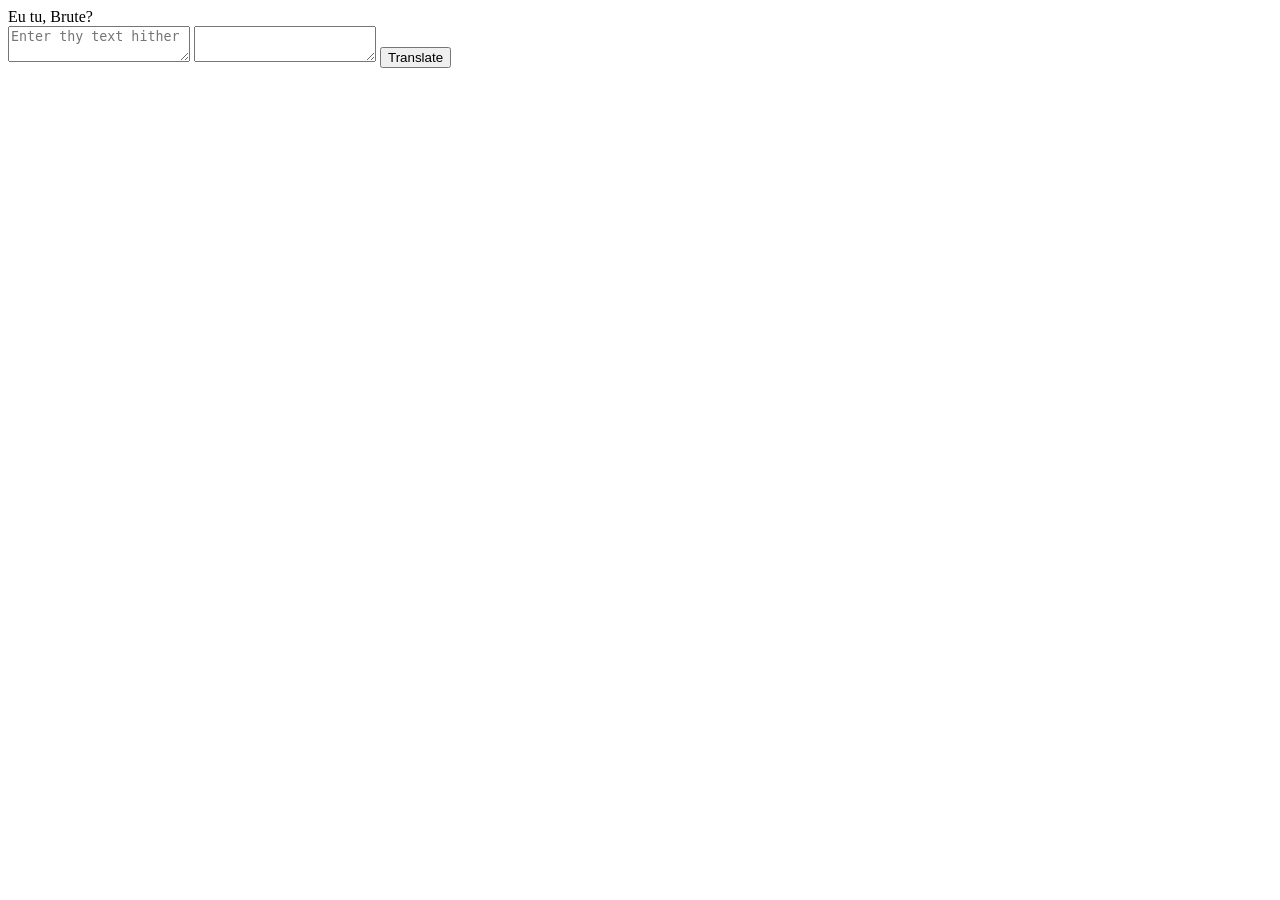
==== index.html @ 6b6f91af "feat: added input, button, output areas" ====
<!DOCTYPE html>
<html lang="en">
<head>
    <meta charset="UTF-8">
    <meta name="viewport" content="width=device-width, initial-scale=1.0">
    <meta http-equiv="X-UA-Compatible" content="ie=edge">
    <link href="style.css" rel="stylesheet">
    <link href="images/icon-3.png" rel="shortcut icon" type="image/jpg">
    <title>Eu tu, Brute?</title>
</head>
<body>

    <div class="container-center">
        <div class="hero-text">Eu tu, Brute?</div>
        <textarea class="text-input" placeholder="Enter thy text hither "></textarea>
        <textarea class="text-output"></textarea>
        <button class="button btn-translate">Translate</button>
    </div>
    
    <script src="app.js"></script>
</body>
</html>
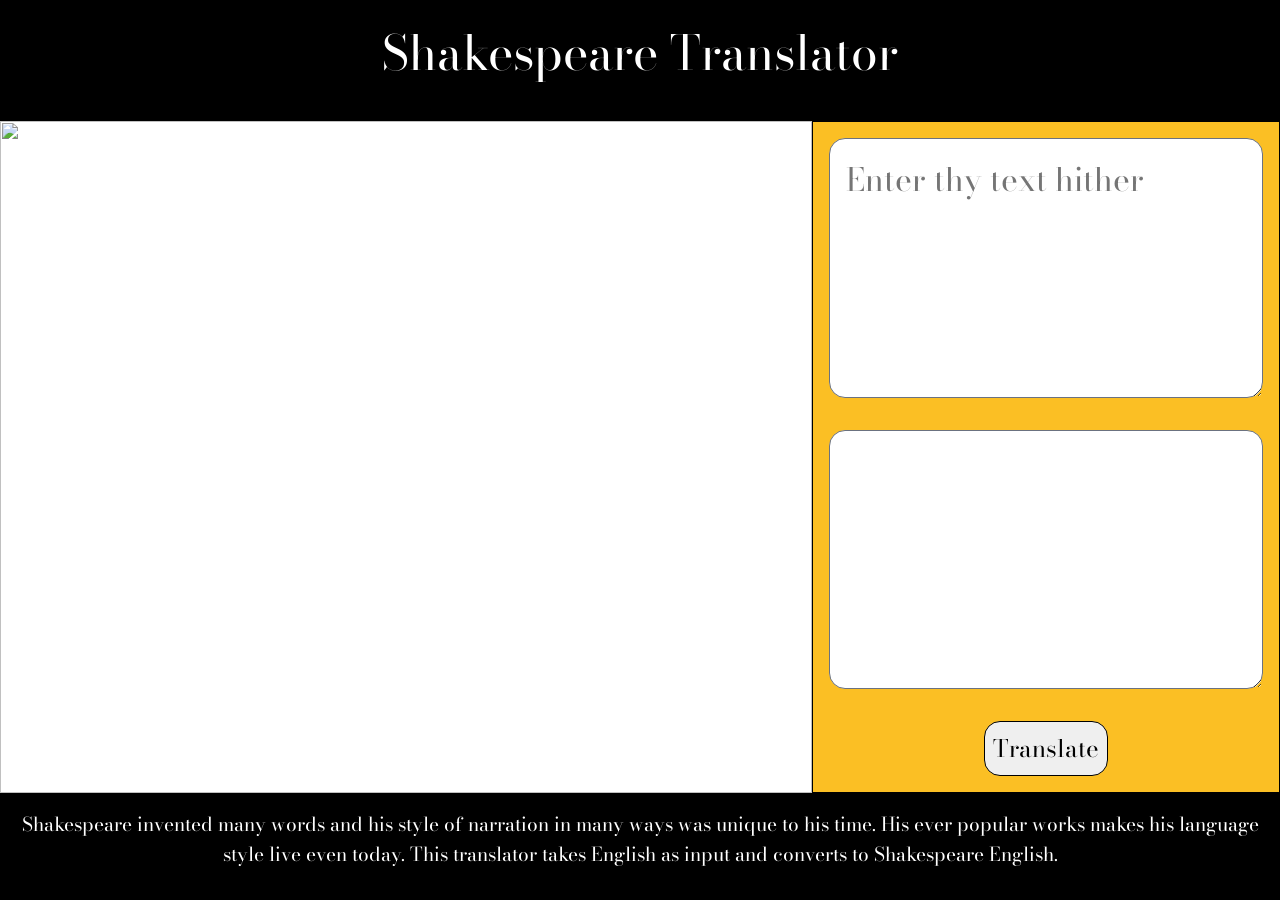
==== commit a25b5423: "style: added flex layout in body and form" ====
--- a/index.html
+++ b/index.html
@@ -1,5 +1,6 @@
 <!DOCTYPE html>
 <html lang="en">
+
 <head>
     <meta charset="UTF-8">
     <meta name="viewport" content="width=device-width, initial-scale=1.0">
@@ -8,15 +9,30 @@
     <link href="images/icon-3.png" rel="shortcut icon" type="image/jpg">
     <title>Eu tu, Brute?</title>
 </head>
+
 <body>
 
-    <div class="container-center">
-        <div class="hero-text">Eu tu, Brute?</div>
-        <textarea class="text-input" placeholder="Enter thy text hither "></textarea>
-        <textarea class="text-output"></textarea>
-        <button class="button btn-translate">Translate</button>
+    <header>
+        <div class="hero-text">Shakespeare Translator
+        </div>
+    </header>
+
+    <div class="flex-container">
+        <div class="hero-image">
+            <img src="https://i.pinimg.com/originals/b6/a6/86/b6a686903e73230676f6750f3a5af5c3.jpg">
+        </div>
+        <div class="form">
+            <textarea class="text-input" placeholder="Enter thy text hither "></textarea>
+            <textarea class="text-output"></textarea>
+            <button class="button btn-translate">Translate</button>
+        </div>
     </div>
-    
+
+    <footer class="footer">
+        Shakespeare invented many words and his style of narration in many ways was unique to his time. His ever popular works makes his language style live even today. This translator takes English as input and converts to Shakespeare English.
+    </footer>
+
     <script src="app.js"></script>
 </body>
+
 </html>
--- a/style.css
+++ b/style.css
@@ -0,0 +1,99 @@
+@import url('https://fonts.googleapis.com/css2?family=Bodoni+Moda:wght@600&display=swap');
+
+
+
+:root {
+    --primary-color: black;
+    --dark-gray: #6B7280; 
+    --background-color: #FBBF24;
+}
+
+html, body {
+    height: 100%;
+}
+
+body {
+    margin: 0;
+    font-family: 'Bodoni Moda', serif;
+    display: flex;
+    flex-flow: column;
+}
+
+header {
+    flex: 1;
+    background-color: var(--primary-color);
+    color: white;
+    padding: 1rem;
+    text-align: center;
+    padding-top: 0px;
+}
+
+
+.hero-text {
+    font-size: 3rem;
+    margin: 1rem;
+}
+
+
+.flex-container {
+    flex: 9;
+    display: flex;
+    flex-flow: row wrap;
+}
+
+.hero-image {
+    flex: 4 500px;
+}
+
+.hero-image img {
+    width: 100%;
+    height: 100%;
+}
+
+.form {
+    flex: 1;
+    display: flex;
+    flex-wrap: wrap;
+    border: 1px solid black;
+    background-color:var(--background-color);
+    flex-direction: column;
+    align-items: center;
+    justify-content: space-around;
+}
+
+
+.button {
+    border: 1px solid var(--primary-color);
+    border-radius: 1rem;
+    font-family: inherit;
+    font-size: 1.5rem;
+    padding: 0.5rem;
+    margin: 1rem 0;
+}
+
+
+.text-input, .text-output {
+    flex: 1;
+    width: 400px;
+    height: 100px;
+    border: 1px solid var(--dark-gray);
+    border-radius: 1rem;
+    margin: 1rem;
+    padding: 1rem;
+    font-family: inherit;
+    font-size: 2rem;
+}
+
+
+footer {
+    flex: 1;
+    background-color: var(--primary-color);
+    color: white;
+    padding: 1rem;
+    text-align: center;
+    font-size: 1.2rem;;
+}
+
+.footer .link {
+    color: white;
+}
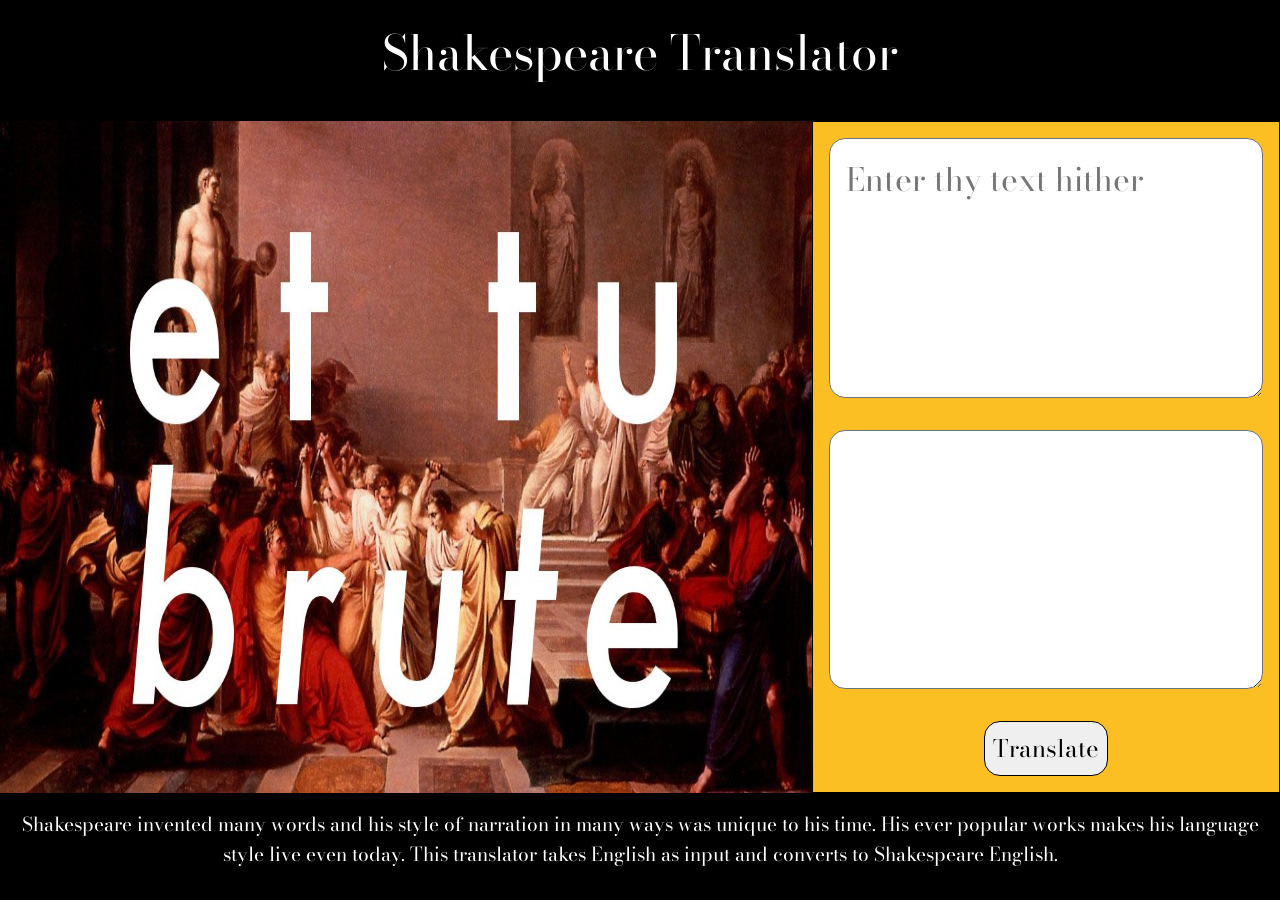
==== commit 0b54f58e: "style: created a local bg-image copy" ====
--- a/index.html
+++ b/index.html
@@ -19,7 +19,7 @@
 
     <div class="flex-container">
         <div class="hero-image">
-            <img src="https://i.pinimg.com/originals/b6/a6/86/b6a686903e73230676f6750f3a5af5c3.jpg">
+            <img src="/images/shakespeare.jpg">
         </div>
         <div class="form">
             <textarea class="text-input" placeholder="Enter thy text hither "></textarea>
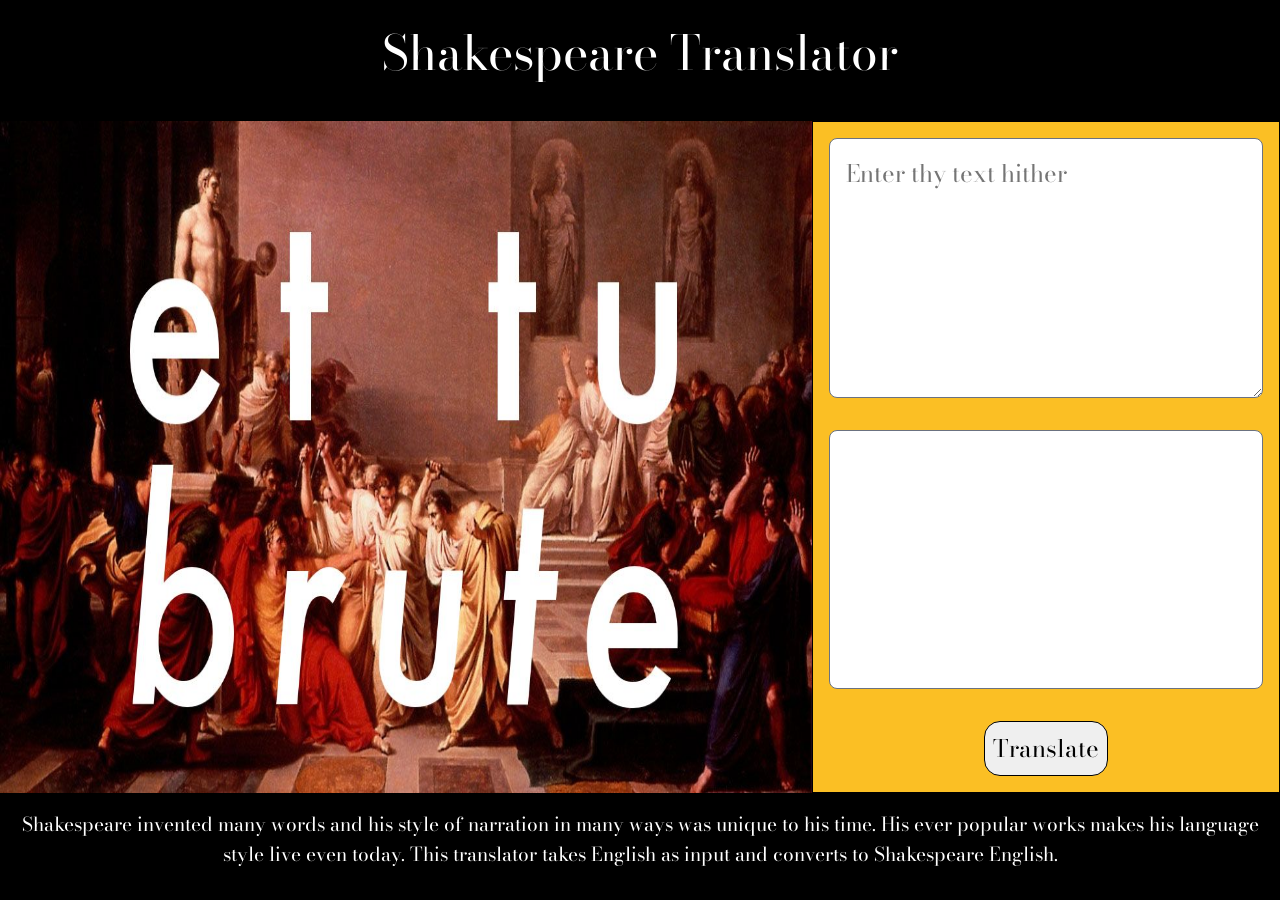
==== commit 4f0c8545: "style: updated form components size" ====
--- a/index.html
+++ b/index.html
@@ -23,7 +23,7 @@
         </div>
         <div class="form">
             <textarea class="text-input" placeholder="Enter thy text hither "></textarea>
-            <textarea class="text-output"></textarea>
+            <div class="text-output"></div>
             <button class="button btn-translate">Translate</button>
         </div>
     </div>
--- a/style.css
+++ b/style.css
@@ -69,19 +69,23 @@
     font-size: 1.5rem;
     padding: 0.5rem;
     margin: 1rem 0;
+    outline: none;
+    cursor: pointer;
 }
 
 
 .text-input, .text-output {
     flex: 1;
     width: 400px;
-    height: 100px;
+    height: 200px;
     border: 1px solid var(--dark-gray);
-    border-radius: 1rem;
+    border-radius: 0.5rem;
     margin: 1rem;
     padding: 1rem;
     font-family: inherit;
-    font-size: 2rem;
+    font-size: 1.5rem;
+    background-color: white;
+    outline: none;
 }
 
 
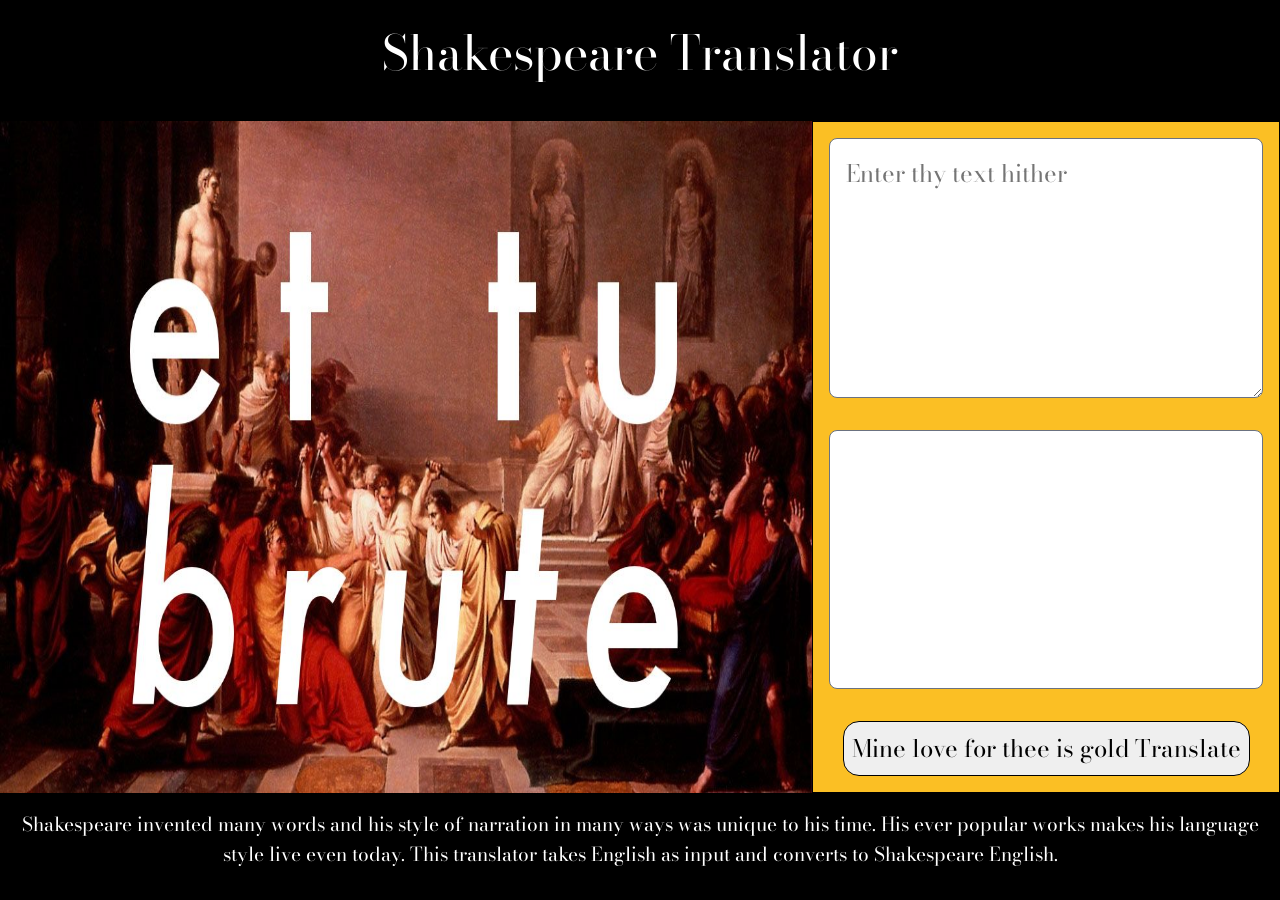
==== commit c2cde1d0: "fix: changed output textarea to div" ====
--- a/index.html
+++ b/index.html
@@ -24,7 +24,8 @@
         <div class="form">
             <textarea class="text-input" placeholder="Enter thy text hither "></textarea>
             <div class="text-output"></div>
-            <button class="button btn-translate">Translate</button>
+            <button class="button btn-translate">Mine love for thee is gold
+                Translate</button>
         </div>
     </div>
 
